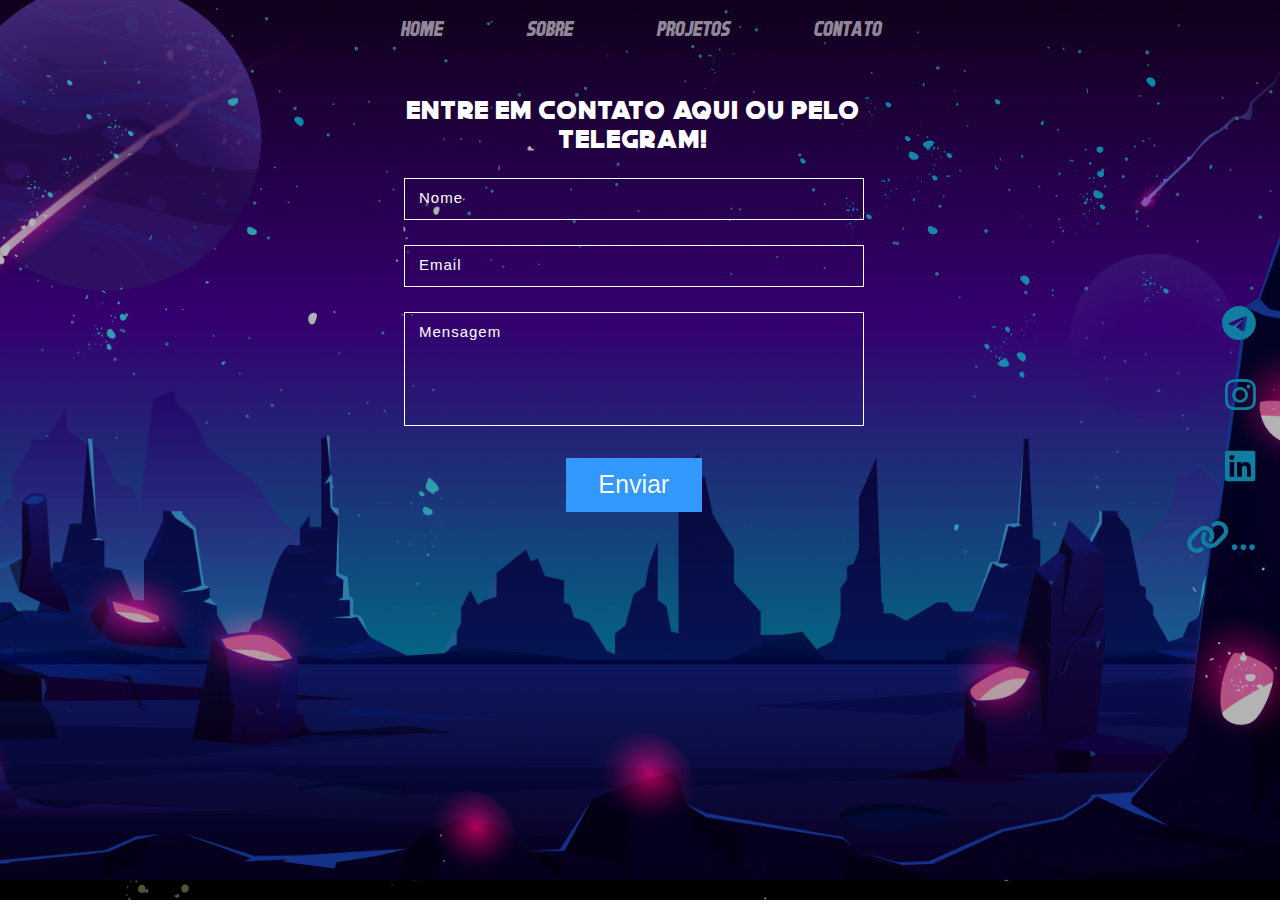
==== contato.html @ c5cd849e "Estrutura Inicial" ====
<!DOCTYPE html>

<html lang="pt-br">

<head>

    <!--Config's-->
    <meta charset="UTF-8">
    <meta name="viewport" content="width=device-width, initial-scale=1.0">
    <link rel="stylesheet" href="/Css/StyleMain.css">

    <title>Portfólio - Jangdeevy</title>

</head>

<body>
    <div class="menu">
        
        <nav>
            <ul class="menu-top">
                <li><a href="index.html">Home</a></li>
                <li><a href="sobre.html">Sobre</a></li>
                <li><a href="projetos.html">Projetos</a></li>
                <li><a href="contato.html">Contato</a></li>
            </ul>
        </nav>

        <div class="links">

            <a href="https://t.me/jangdevy" target="_blank"><i class="fab fa-telegram" aria-hidden="true"></i></a>
            <a href="https://www.instagram.com/jangdeevy/" target="_blank"><i class="fab fa-instagram" aria-hidden="true"></i></a>
            <a href="https://www.linkedin.com/in/juliaangela" target="_blank"><i class="fab fa-linkedin" aria-hidden="true"></i></a>
            <a href="https://linktr.ee/jangdevy" target="_blank"><i class="fa fa-link" aria-hidden="true">...</i></a>

        </div>
    </div>

    <form class="formulario" method="POST" action="mailto:julia.angela.contato@gmail.com">
        
        <h2 class="titulo">Entre em contato aqui ou pelo Telegram!</h2>

        <label class="label">
            
            <input type="text" class="input-bordas" name="nome" placeholder="Nome" required>
            <span class="focus-border"> <i></i> </span>
        
        </label>

        <label class="label">
            
            <input type="email" class="input-bordas" name="email" placeholder="Email" required>
            <span class="focus-border"> <i></i> </span>
        
        </label> 

        <label class="label">
            
            <textarea type="text" class="input-bordas textarea" name="msg" rows="4" placeholder="Mensagem" required></textarea>
            <span class="focus-border"> <i></i> </span>
        
        </label>

        <button type="submit" class="button-form borda-inversa"> Enviar</button>

    </form> 

    <div class="banner">

        <div class="container">
            <header>
                
                <div class="img-fundo">
                    <img src="/Img's/02.png">
                </div>
    
            </header>
            
        </div>

    </div>
    
</body>

</html>
---- Css/StyleMain.css ----
/* Import */
@import url("https://cdnjs.cloudflare.com/ajax/libs/font-awesome/6.4.2/css/all.min.css");
/*--------------------------------------------------------------------------------------*/

/* Config's */
*{
    margin: 0;
    padding: 0;
    box-sizing: border-box;
    list-style-type: none;
    text-decoration: none;
}
@font-face{
    font-family: 'Signwood';
    src: url('/Fonts/signwood/SignwoodItalic-K74BA.ttf') format('truetype');
    font-weight: normal;
    font-style: normal;
}
@font-face{
    font-family: 'DeathStar';
    src: url('/Fonts/deathStar/Death\ Star.otf') format('opentype');
    font-weight: normal;
    font-style: normal;
}
body{
    overflow: hidden;
}
/*--------------------------------------------------------------------------------------*/

/* Menu */
.menu{
    z-index: 1000;
    position: absolute;
    left: 25%;
}
.menu-top{
    margin-top: 3%;
    width: 100%;
}
.menu-top li{
    display: inline-block;
    margin-left: 80px;
}
.menu-top li a {
    color: rgba(255, 255, 255, 0.555);
    font-family: 'Signwood';
    font-size: 20px;
}
.menu-top li a:hover{
    color: rgb(245, 245, 245);
}
/* Links */
.links{
    position: fixed;
    margin-top: 18%;
    left: 84%;

    font-size: 20px;
    text-align: right;
}
.links a i{
    margin-top: 20%;
    margin-left: 50%;
    color: rgb(15, 126, 160);
    font-size: 35px;
}
.links a i:hover{
    color: rgb(47, 206, 255);
}
/*--------------------------------------------------------------------------------------*/

/* Banner */
header{
    width: 100%;
    height: 100vh;
}
/* Fundos */
.img-fundo{
    width: 100%;
    height: 100%;

    background-color: #000000;
}
.img-fundo img{
    width: 100%;
    height: 100%;

    object-fit: cover;
    opacity: 0.7;
}
.img-item{
    position: absolute;
    top: 45%;
    left: 10%;
}
.img-item img{
    width: 80%;
    height: auto;

    animation: rotate 25s linear infinite;
    animation-delay: .5s;
}
@keyframes rotate {
	0% {
		transform: rotate(0);
	}
	100% {
		transform: rotate(360deg);
	}
}
/* Texto */
.txt-banner{
    position: absolute;
    top: 25%;
    left: 10%;

    color: white;
    font-size: 30px;
    font-family: 'Signwood';
}
.txt-banner p{
    font-size: 25px;
}
/*--------------------------------------------------------------------------------------*/

/* Sobre */
.sobre{    
    z-index: 900;
    position: absolute;
    display: flex;
    width: 100%;
    height: auto;
}
.txt-sobre{
    margin-top: 8%;
    margin-left: 5%;
    padding: 40px;
    width: 45%;
    height: auto;

    color: white;
    background-color: #16161641;
}
.txt-sobre h2{
    margin-bottom: 2%;
    margin-top: 2%;

    color: #00ffd5;
    font-family: 'DeathStar';
    letter-spacing: 2px;
    font-weight: 200;
    font-size: 25px;

    animation: rgb-txt 1s;
    animation-iteration-count: infinite;
    animation-direction: alternate;
}
.txt-sobre p{
    font-size: 16px;
}
/* Icons */
.icons{
    display: flex;
}
.icons i{
    margin-left: 2%;

    font-size: 22px;
}
/* Experiência */
.txt-xp{
    margin-top: 8%;
    margin-left: 3%;
    padding: 40px;
    width: 35%;
    height: auto;

    color: white;
    background-color: #16161641;
}
.txt-xp h2{
    text-align: center;
    margin-top: 2%;

    color: #00ffd5;
    font-family: 'DeathStar';
    letter-spacing: 2px;
    font-weight: 200;
    font-size: 25px;

    animation: rgb-txt 1s;
    animation-iteration-count: infinite;
    animation-direction: alternate;
}
/* Slider */
#sw1{
    width: 100%;
}
#sc1 li{
    padding: 10% 20% 15% 20%;
    font-size: 16px;
}
/*--------------------------------------------------------------------------------------*/

/* Projetos */
.projetos{
    z-index: 900;
    position: absolute;
    margin-top: 10%;
    margin-left: 10%;
    width: 100%;
    height: auto;
}
.caixa-pr{
    display: flex;
    margin-bottom: 2%;
    width: 80%;
    height: auto;

    color: white;

    background-color: transparent;
    border: 2px solid white;
}
.caixa-pr img{
    margin-right: 3%;
    width: 50%;
    height: auto;
}
.txt-pr{
    padding: 10px;
}
.txt-pr h2{
    margin-bottom: 2%;
    font-size: 22px;
    font-family: 'DeathStar';
    letter-spacing: 2px;
    font-weight: 200;
}
.txt-pr p{
    text-align: left;
    font-size: 20px;
}
.txt-pr button{
    cursor: pointer;
    width: 100px;
    height: 40px;

    color: white;

    background-color: transparent;
    border-radius: 3px;
    border: 1px solid white;
}  
.txt-pr button:hover{
    color: #00ffd5;
    border: 1px solid #00ffd5;
}
/* Slider */
#sc2 li{
    padding-bottom: 2%;
    padding-left: 4%;
    padding-right: 4%;
}
#bt2{
    margin-right: 18.5%;
}
#btns{
    margin-right: 18%;
}
/*--------------------------------------------------------------------------------------*/

/* Contato */
.formulario, .titulo { 
    margin-bottom: 5%;

    color: #ffffff;
    text-align: center;
    font-family: 'DeathStar';
    letter-spacing: 2px;
    font-weight: 200;
    font-size: 25px;
}
.formulario { 
    z-index: 900;
    position: absolute;
    margin-top: 6%;
    margin-left: 30%;
    max-width: 500px;
    padding: 20px;

    background: transparent;
    overflow: hidden;
}
:focus{outline: none;}
.label { 
    position: relative;
    float: left; 
    width: 100%; 
    margin-bottom: 25px; 
}
.input-bordas{
    padding: 7px 14px 9px;
    width: 100%; 

    color: white;
    font: 15px/24px "Lato", Arial, sans-serif; 
    letter-spacing: 1px;

    background-color: transparent;
    box-sizing: border-box; 
    border: 1px solid #ffffff; 

    transition: 0.4s;
}
.input-bordas::placeholder{
    color: white;
}
.textarea { resize:none!important; }
.input-bordas ~ .focus-border:before,
.input-bordas ~ .focus-border:after{content: ""; position: absolute; top: 0; right: 0; width: 0; height: 2px; background-color: #3399FF; transition: 0.2s; transition-delay: 0.2s;}
.input-bordas ~ .focus-border:after{top: auto; bottom: 0; right: auto; left: 0; transition-delay: 0.6s;}
.input-bordas ~ .focus-border i:before,
.input-bordas ~ .focus-border i:after{content: ""; position: absolute; top: 0; left: 0; width: 2px; height: 0; background-color: #3399FF; transition: 0.2s;}
.input-bordas ~ .focus-border i:after{left: auto; right: 0; top: auto; bottom: 0; transition-delay: 0.4s;}
.input-bordas:focus ~ .focus-border:before,
.input-bordas:focus ~ .focus-border:after{width: 100%; transition: 0.2s; transition-delay: 0.6s;}
.input-bordas:focus ~ .focus-border:after{transition-delay: 0.2s;}
.input-bordas:focus ~ .focus-border i:before,
.input-bordas:focus ~ .focus-border i:after{height: 100%; transition: 0.2s;}
.input-bordas:focus ~ .focus-border i:after{transition-delay: 0.4s;}
.button-form { 
    cursor: pointer;
    padding: 0.5em 1.3em;
    
    color: #fff;
    font-size: 1em;

    background-color: #39f;
    border: none;
}
.borda-inversa {
    display: inline-block;
    vertical-align: middle;
    -webkit-transform: translateZ(0);
    transform: translateZ(0);
    box-shadow: 0 0 1px rgba(0, 0, 0, 0);
    -webkit-backface-visibility: hidden;
    backface-visibility: hidden;
    -moz-osx-font-smoothing: grayscale;
    -webkit-transition-duration: 0.5s;
    transition-duration: 0.5s;
    -webkit-transition-property: background;
    transition-property: background;
    box-shadow: inset 0 0 0 2px #39f, 0 0 1px rgba(0, 0, 0, 0);
  
}
.borda-inversa:hover, .borda-inversa:focus, .borda-inversa:active {
    color:#39f; 
    background: none;
}
/*--------------------------------------------------------------------------------------*/
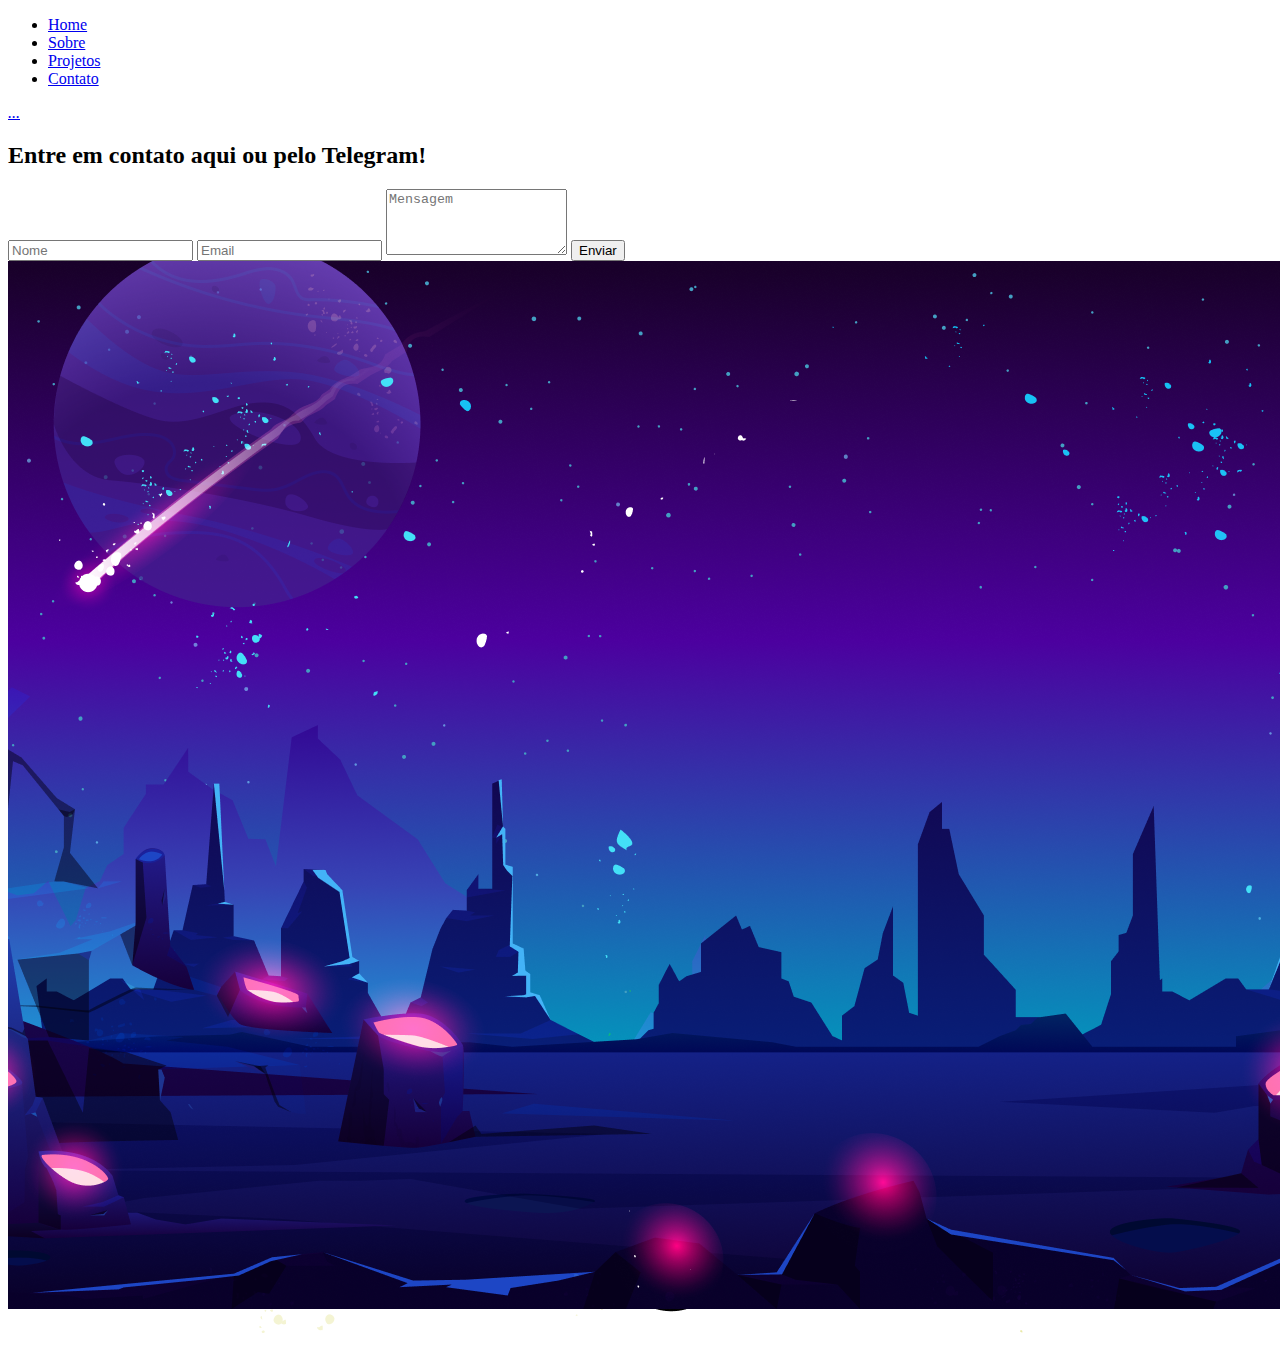
==== commit 71ab2439: "Estutura Inicial" ====
--- a/contato.html
+++ b/contato.html
@@ -7,7 +7,7 @@
     <!--Config's-->
     <meta charset="UTF-8">
     <meta name="viewport" content="width=device-width, initial-scale=1.0">
-    <link rel="stylesheet" href="/Css/StyleMain.css">
+    <link rel="stylesheet" href="/css/style_main.css">
 
     <title>Portfólio - Jangdeevy</title>
 
@@ -35,32 +35,20 @@
         </div>
     </div>
 
-    <form class="formulario" method="POST" action="mailto:julia.angela.contato@gmail.com">
+    <form class="form" method="POST" action="https://formsubmit.co/julia.angela.contato@gmail.com">
         
         <h2 class="titulo">Entre em contato aqui ou pelo Telegram!</h2>
 
-        <label class="label">
-            
-            <input type="text" class="input-bordas" name="nome" placeholder="Nome" required>
-            <span class="focus-border"> <i></i> </span>
-        
-        </label>
+        <input type="text" id="nome" name="nome" required placeholder="Nome">
 
-        <label class="label">
-            
-            <input type="email" class="input-bordas" name="email" placeholder="Email" required>
-            <span class="focus-border"> <i></i> </span>
-        
-        </label> 
+        <input type="email" id="email" name="email" required placeholder="Email">
 
-        <label class="label">
-            
-            <textarea type="text" class="input-bordas textarea" name="msg" rows="4" placeholder="Mensagem" required></textarea>
-            <span class="focus-border"> <i></i> </span>
-        
-        </label>
+        <textarea id="mensagem" name="mensagem" rows="4" required placeholder="Mensagem"></textarea>
 
-        <button type="submit" class="button-form borda-inversa"> Enviar</button>
+        <button type="submit" class="button-form"> Enviar</button>
+
+        <input type="hidden" name="_captcha" value="false">
+        <input type="hidden" name="_next" value="contato.html">
 
     </form> 
 
@@ -70,7 +58,7 @@
             <header>
                 
                 <div class="img-fundo">
-                    <img src="/Img's/02.png">
+                    <img src="/img/02.png">
                 </div>
     
             </header>
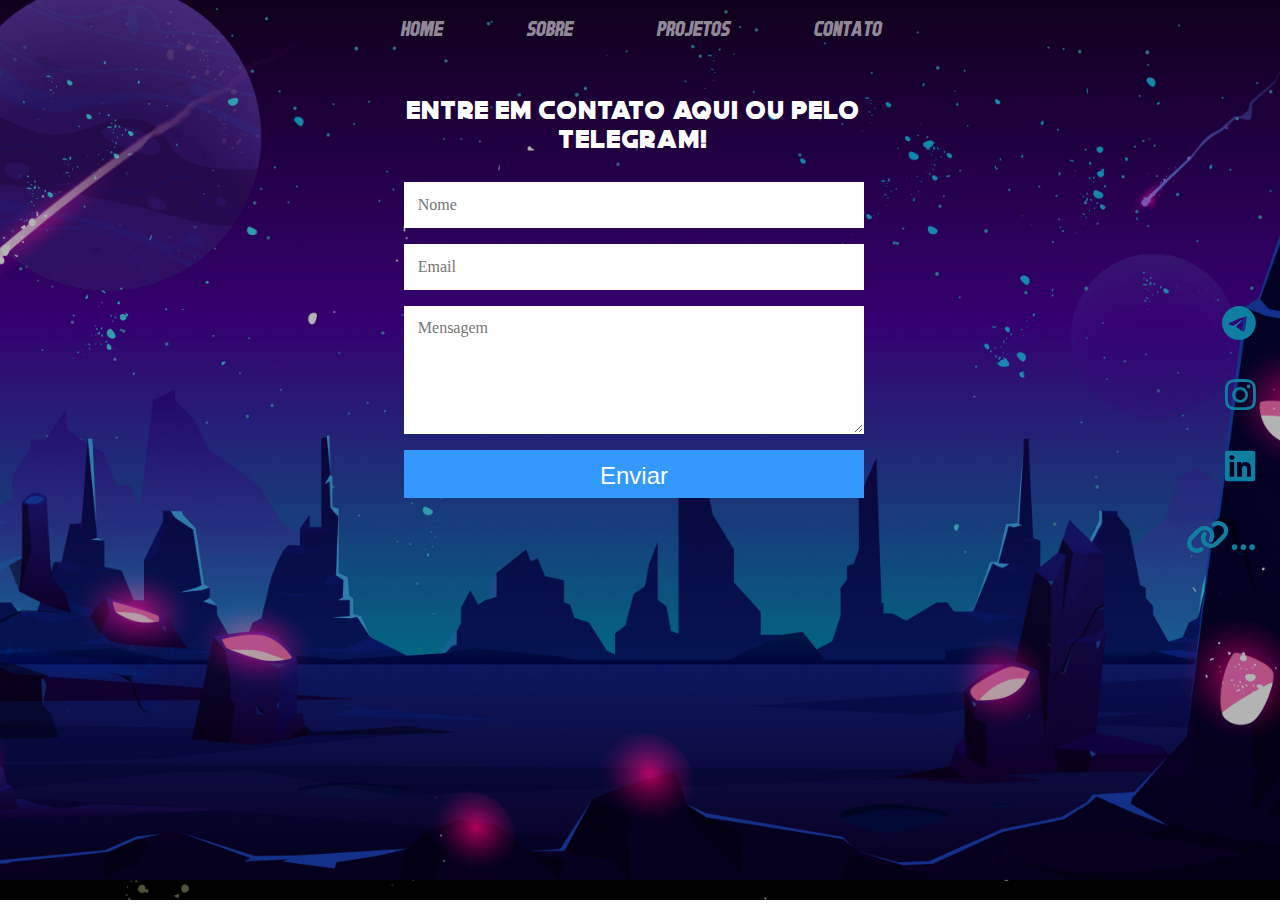
==== commit b0077c8e: "Estrutura Inicial" ====
--- a/contato.html
+++ b/contato.html
@@ -7,7 +7,7 @@
     <!--Config's-->
     <meta charset="UTF-8">
     <meta name="viewport" content="width=device-width, initial-scale=1.0">
-    <link rel="stylesheet" href="/css/style_main.css">
+    <link rel="stylesheet" href="/css/StyleMain.css">
 
     <title>Portfólio - Jangdeevy</title>
 
@@ -58,7 +58,7 @@
             <header>
                 
                 <div class="img-fundo">
-                    <img src="/img/02.png">
+                    <img src="/Img's/02.png">
                 </div>
     
             </header>
--- a/css/StyleMain.css
+++ b/css/StyleMain.css
@@ -0,0 +1,345 @@
+/* Import */
+@import url("https://cdnjs.cloudflare.com/ajax/libs/font-awesome/6.4.2/css/all.min.css");
+/*--------------------------------------------------------------------------------------*/
+
+/* Config's */
+*{
+    margin: 0;
+    padding: 0;
+    box-sizing: border-box;
+    list-style-type: none;
+    text-decoration: none;
+}
+@font-face{
+    font-family: 'Signwood';
+    src: url('/Fonts/signwood/SignwoodItalic-K74BA.ttf') format('truetype');
+    font-weight: normal;
+    font-style: normal;
+}
+@font-face{
+    font-family: 'DeathStar';
+    src: url('/Fonts/deathStar/Death\ Star.otf') format('opentype');
+    font-weight: normal;
+    font-style: normal;
+}
+body{
+    overflow: hidden;
+}
+/*--------------------------------------------------------------------------------------*/
+
+/* Menu */
+.menu{
+    z-index: 1000;
+    position: absolute;
+    left: 25%;
+}
+.menu-top{
+    margin-top: 3%;
+    width: 100%;
+}
+.menu-top li{
+    display: inline-block;
+    margin-left: 80px;
+}
+.menu-top li a {
+    color: rgba(255, 255, 255, 0.555);
+    font-family: 'Signwood';
+    font-size: 20px;
+}
+.menu-top li a:hover{
+    color: rgb(245, 245, 245);
+}
+/* Links */
+.links{
+    position: fixed;
+    margin-top: 18%;
+    left: 84%;
+
+    font-size: 20px;
+    text-align: right;
+}
+.links a i{
+    margin-top: 20%;
+    margin-left: 50%;
+    color: rgb(15, 126, 160);
+    font-size: 35px;
+}
+.links a i:hover{
+    color: rgb(47, 206, 255);
+}
+/*--------------------------------------------------------------------------------------*/
+
+/* Banner */
+header{
+    width: 100%;
+    height: 100vh;
+}
+/* Fundos */
+.img-fundo{
+    width: 100%;
+    height: 100%;
+
+    background-color: #000000;
+}
+.img-fundo img{
+    width: 100%;
+    height: 100%;
+
+    object-fit: cover;
+    opacity: 0.7;
+}
+.img-item{
+    position: absolute;
+    top: 45%;
+    left: 10%;
+}
+.img-item img{
+    width: 80%;
+    height: auto;
+
+    animation: rotate 25s linear infinite;
+    animation-delay: .5s;
+}
+@keyframes rotate {
+	0% {
+		transform: rotate(0);
+	}
+	100% {
+		transform: rotate(360deg);
+	}
+}
+/* Texto */
+.txt-banner{
+    position: absolute;
+    top: 25%;
+    left: 10%;
+
+    color: white;
+    font-size: 30px;
+    font-family: 'Signwood';
+}
+.txt-banner p{
+    font-size: 25px;
+}
+/*--------------------------------------------------------------------------------------*/
+
+/* Sobre */
+.sobre{    
+    z-index: 900;
+    position: absolute;
+    display: flex;
+    width: 100%;
+    height: auto;
+}
+.txt-sobre{
+    margin-top: 8%;
+    margin-left: 5%;
+    padding: 40px;
+    width: 45%;
+    height: auto;
+
+    color: white;
+    background-color: #16161641;
+}
+.txt-sobre h2{
+    margin-bottom: 2%;
+    margin-top: 2%;
+
+    color: #00ffd5;
+    font-family: 'DeathStar';
+    letter-spacing: 2px;
+    font-weight: 200;
+    font-size: 25px;
+
+    animation: rgb-txt 1s;
+    animation-iteration-count: infinite;
+    animation-direction: alternate;
+}
+.txt-sobre p{
+    font-size: 16px;
+}
+/* Icons */
+.icons{
+    display: flex;
+}
+.icons i{
+    margin-left: 2%;
+
+    font-size: 22px;
+}
+/* Experiência */
+.txt-xp{
+    margin-top: 8%;
+    margin-left: 3%;
+    padding: 40px;
+    width: 35%;
+    height: auto;
+
+    color: white;
+    background-color: #16161641;
+}
+.txt-xp h2{
+    text-align: center;
+    margin-top: 2%;
+
+    color: #00ffd5;
+    font-family: 'DeathStar';
+    letter-spacing: 2px;
+    font-weight: 200;
+    font-size: 25px;
+
+    animation: rgb-txt 1s;
+    animation-iteration-count: infinite;
+    animation-direction: alternate;
+}
+/* Slider */
+#sw1{
+    width: 100%;
+}
+#sc1 li{
+    padding: 10% 20% 15% 20%;
+    font-size: 16px;
+}
+/*--------------------------------------------------------------------------------------*/
+
+/* Projetos */
+.projetos{
+    z-index: 900;
+    position: absolute;
+    margin-top: 10%;
+    margin-left: 10%;
+    width: 100%;
+    height: auto;
+}
+.caixa-pr{
+    display: flex;
+    margin-bottom: 2%;
+    width: 80%;
+    height: auto;
+
+    color: white;
+
+    background-color: transparent;
+    border: 2px solid white;
+}
+.caixa-pr img{
+    margin-right: 3%;
+    width: 60%;
+    height: 20rem;
+}
+.txt-pr{
+    padding: 10px;
+}
+.txt-pr h2{
+    margin-bottom: 4%;
+    font-size: 22px;
+    font-family: 'DeathStar';
+    letter-spacing: 2px;
+    font-weight: 200;
+}
+.txt-pr p{
+    text-align: left;
+    font-size: 20px;
+}
+.txt-pr button{
+    cursor: pointer;
+    width: 100px;
+    height: 40px;
+
+    color: white;
+
+    background-color: transparent;
+    border-radius: 3px;
+    border: 1px solid white;
+}  
+.txt-pr button:hover{
+    color: #00ffd5;
+    border: 1px solid #00ffd5;
+}
+/* Slider */
+#sc2 li{
+    padding-bottom: 2%;
+    padding-left: 4%;
+    padding-right: 4%;
+}
+#bt2{
+    margin-right: 18.5%;
+}
+#btns{
+    margin-right: 18%;
+}
+/*--------------------------------------------------------------------------------------*/
+
+/* Contato */
+.form, .titulo { 
+    margin-bottom: 6%;
+
+    color: #ffffff;
+    text-align: center;
+    letter-spacing: 2px;
+    font-weight: 200;
+}
+.form .titulo{
+    font-family: 'DeathStar';
+    font-size: 25px;
+}
+.form { 
+    z-index: 900;
+    position: absolute;
+    margin-top: 6%;
+    margin-left: 30%;
+    max-width: 500px;
+    padding: 20px;
+
+    background: transparent;
+    overflow: hidden;
+}
+.form label,
+.form input,
+.form textarea,
+.form button{
+  display: block;
+  width: 100%;
+}
+.form label {
+  margin-bottom: 0.5rem;
+  color: #fff;
+  line-height: 1;
+}
+.form input,
+.form textarea {
+  padding: 0.8rem;
+  margin-bottom: 1rem;
+  
+  font: inherit;
+
+  border: 1px solid transparent;
+  transition: border-color, box-shadow 0.2s;
+}
+.form textarea {
+  min-height: 8rem;
+  resize: vertical;
+}
+.form input:hover,
+.form input:focus,
+.form textarea:hover,
+.form textarea:focus {
+  outline: none;
+  border-color: #09d;
+  box-shadow: 0 0 0 3px #4dc8ff;
+}
+.button-form { 
+    cursor: pointer;
+    height: 3rem;
+    padding: 0.5em 1.3em;
+    
+    color: #fff;
+    font-size: 1.5em;
+
+    background-color: #39f;
+    border: none;
+}
+.button-form:hover{
+    background-color: rgb(16, 84, 151);
+}
+/*--------------------------------------------------------------------------------------*/